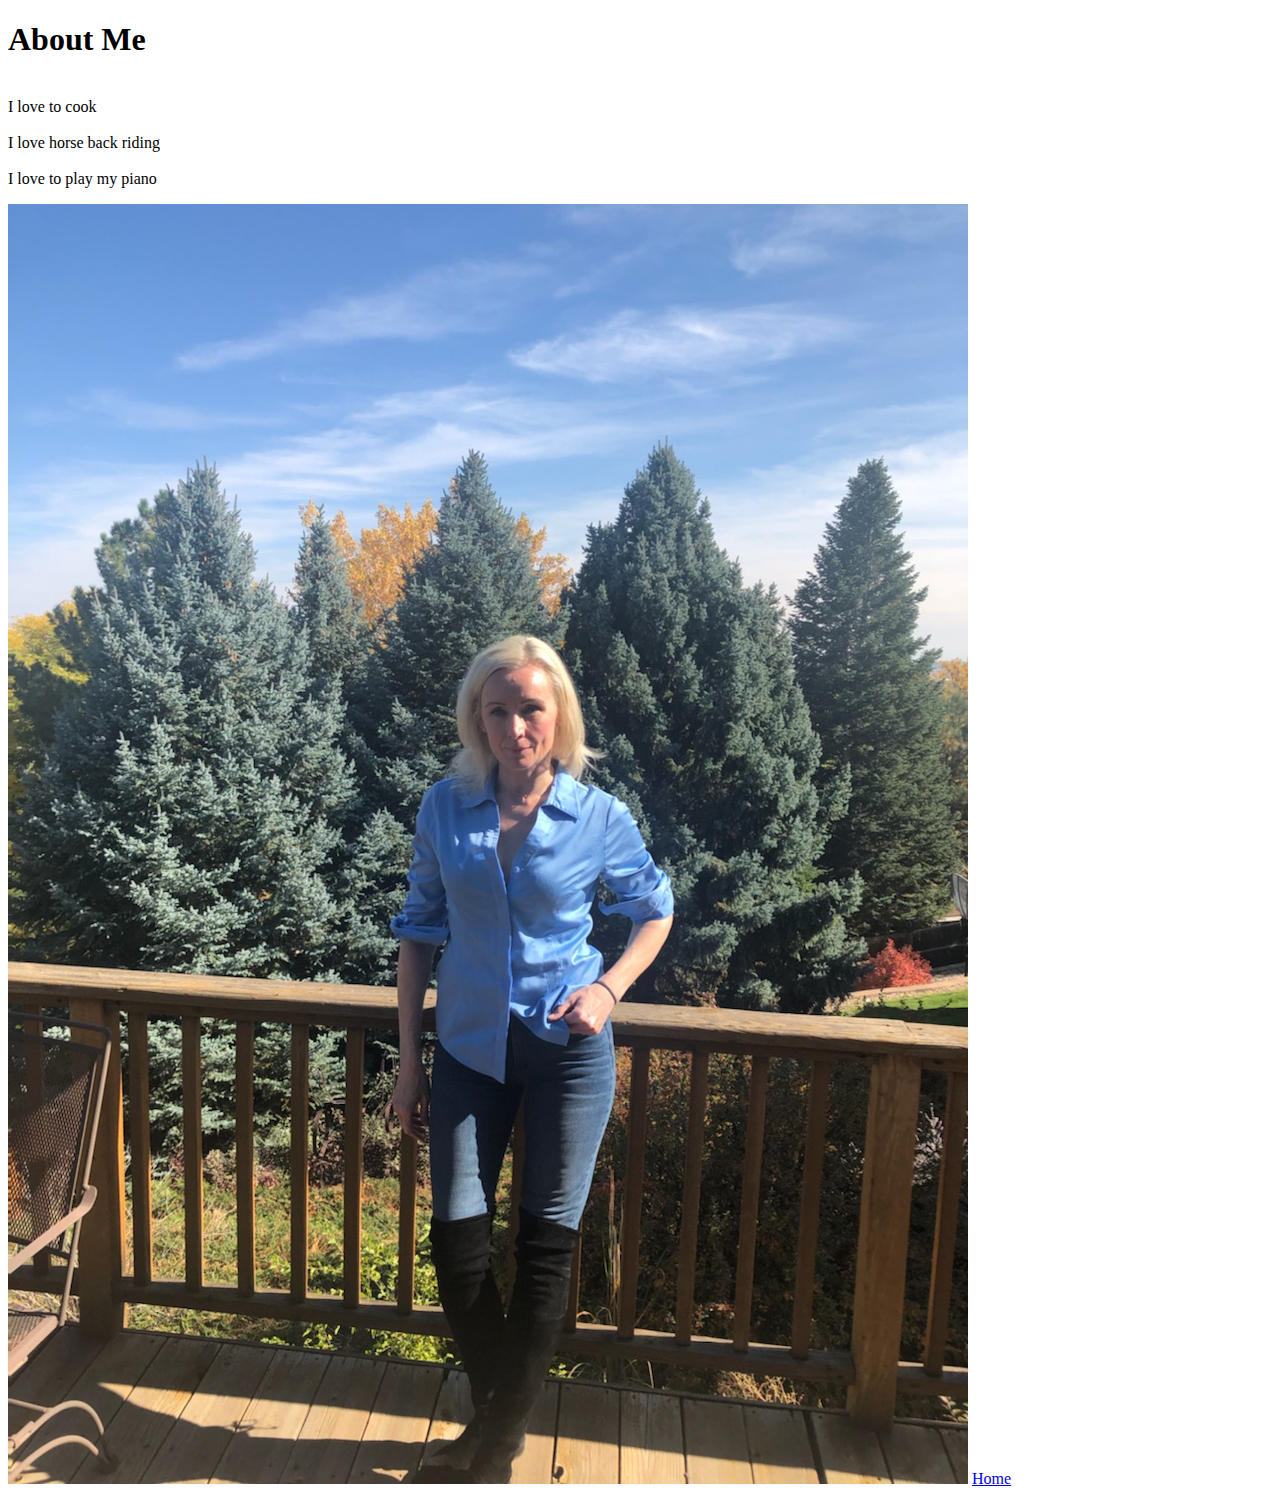
==== aboutme.html @ c3e2e7e3 "Update aboutme.html" ====
<!DOCTYPE html>
<html>
<H1>About Me</H1>
<p> 
    <br> I love to cook </br>
    <br> I love horse back riding </br>
    <br> I love to play my piano </br>
</p>
<img src="Pictures\Woods Photo.jpg"\200x400 alt="Woods" />
 <a href="index.html"> Home </a> 

</html>
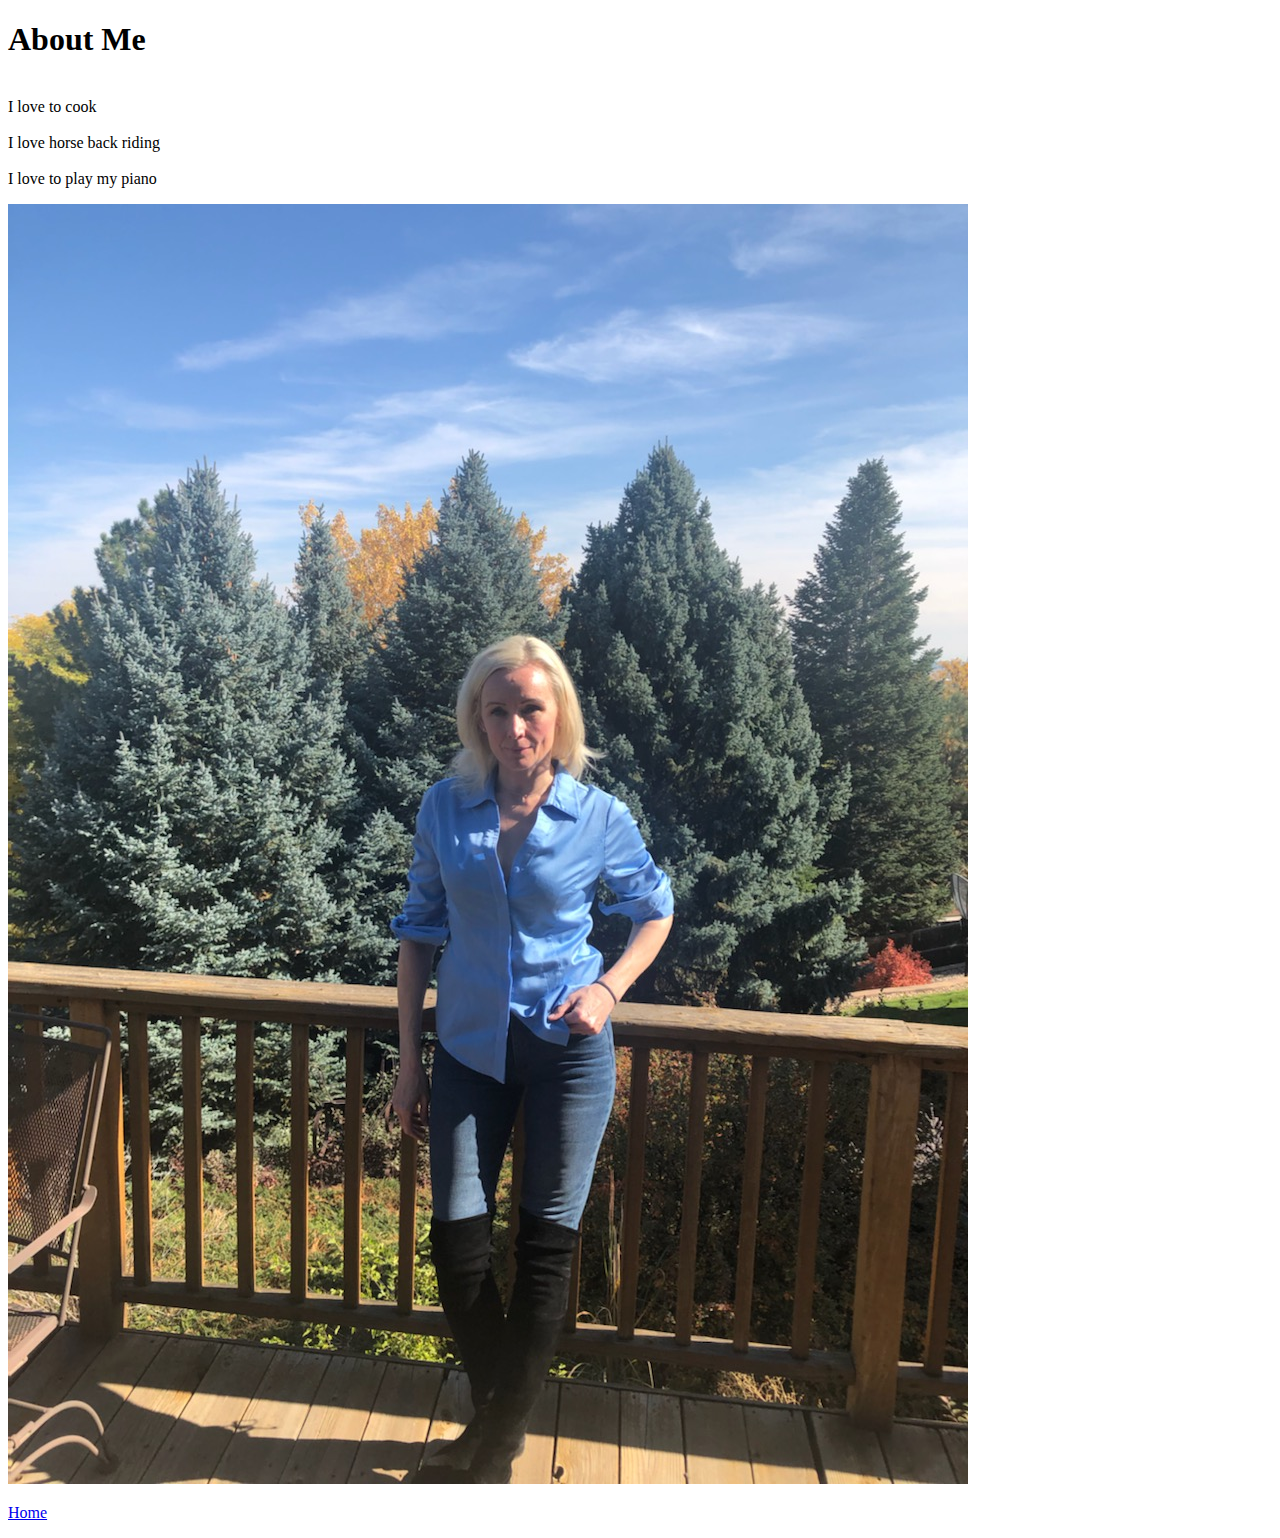
==== commit b0aecf75: "Update aboutme.html" ====
--- a/aboutme.html
+++ b/aboutme.html
@@ -7,6 +7,7 @@
     <br> I love to play my piano </br>
 </p>
 <img src="Pictures\Woods Photo.jpg"\200x400 alt="Woods" />
- <a href="index.html"> Home </a> 
-
+<p>
+<a href="index.html"> Home </a> 
+</p>
 </html>
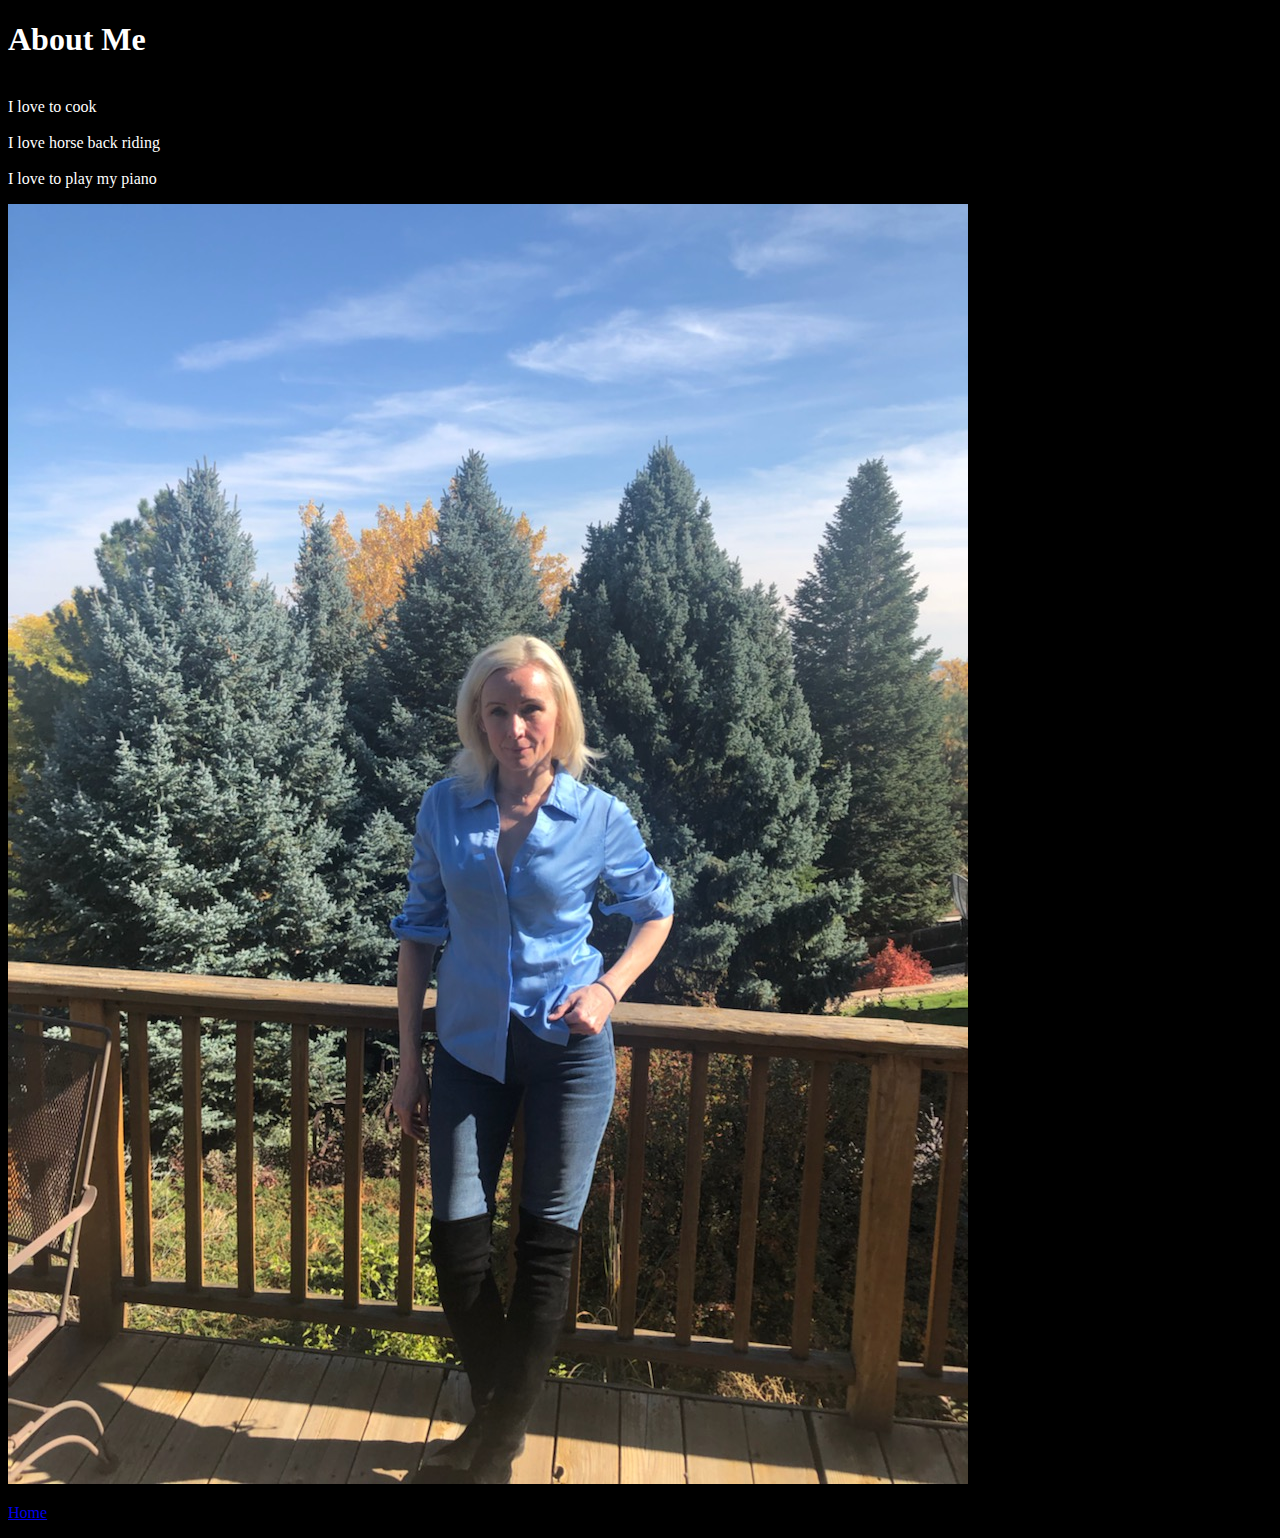
==== commit 7c96ff92: "Update aboutme.html" ====
--- a/aboutme.html
+++ b/aboutme.html
@@ -1,5 +1,11 @@
 <!DOCTYPE html>
 <html>
+     <head> 
+        <link 
+            rel="stylesheet"
+            href="./styles.css"
+        />
+    </head>
 <H1>About Me</H1>
 <p> 
     <br> I love to cook </br>
--- a/styles.css
+++ b/styles.css
@@ -0,0 +1,4 @@
+html{
+    background: black;
+    color: white
+    }
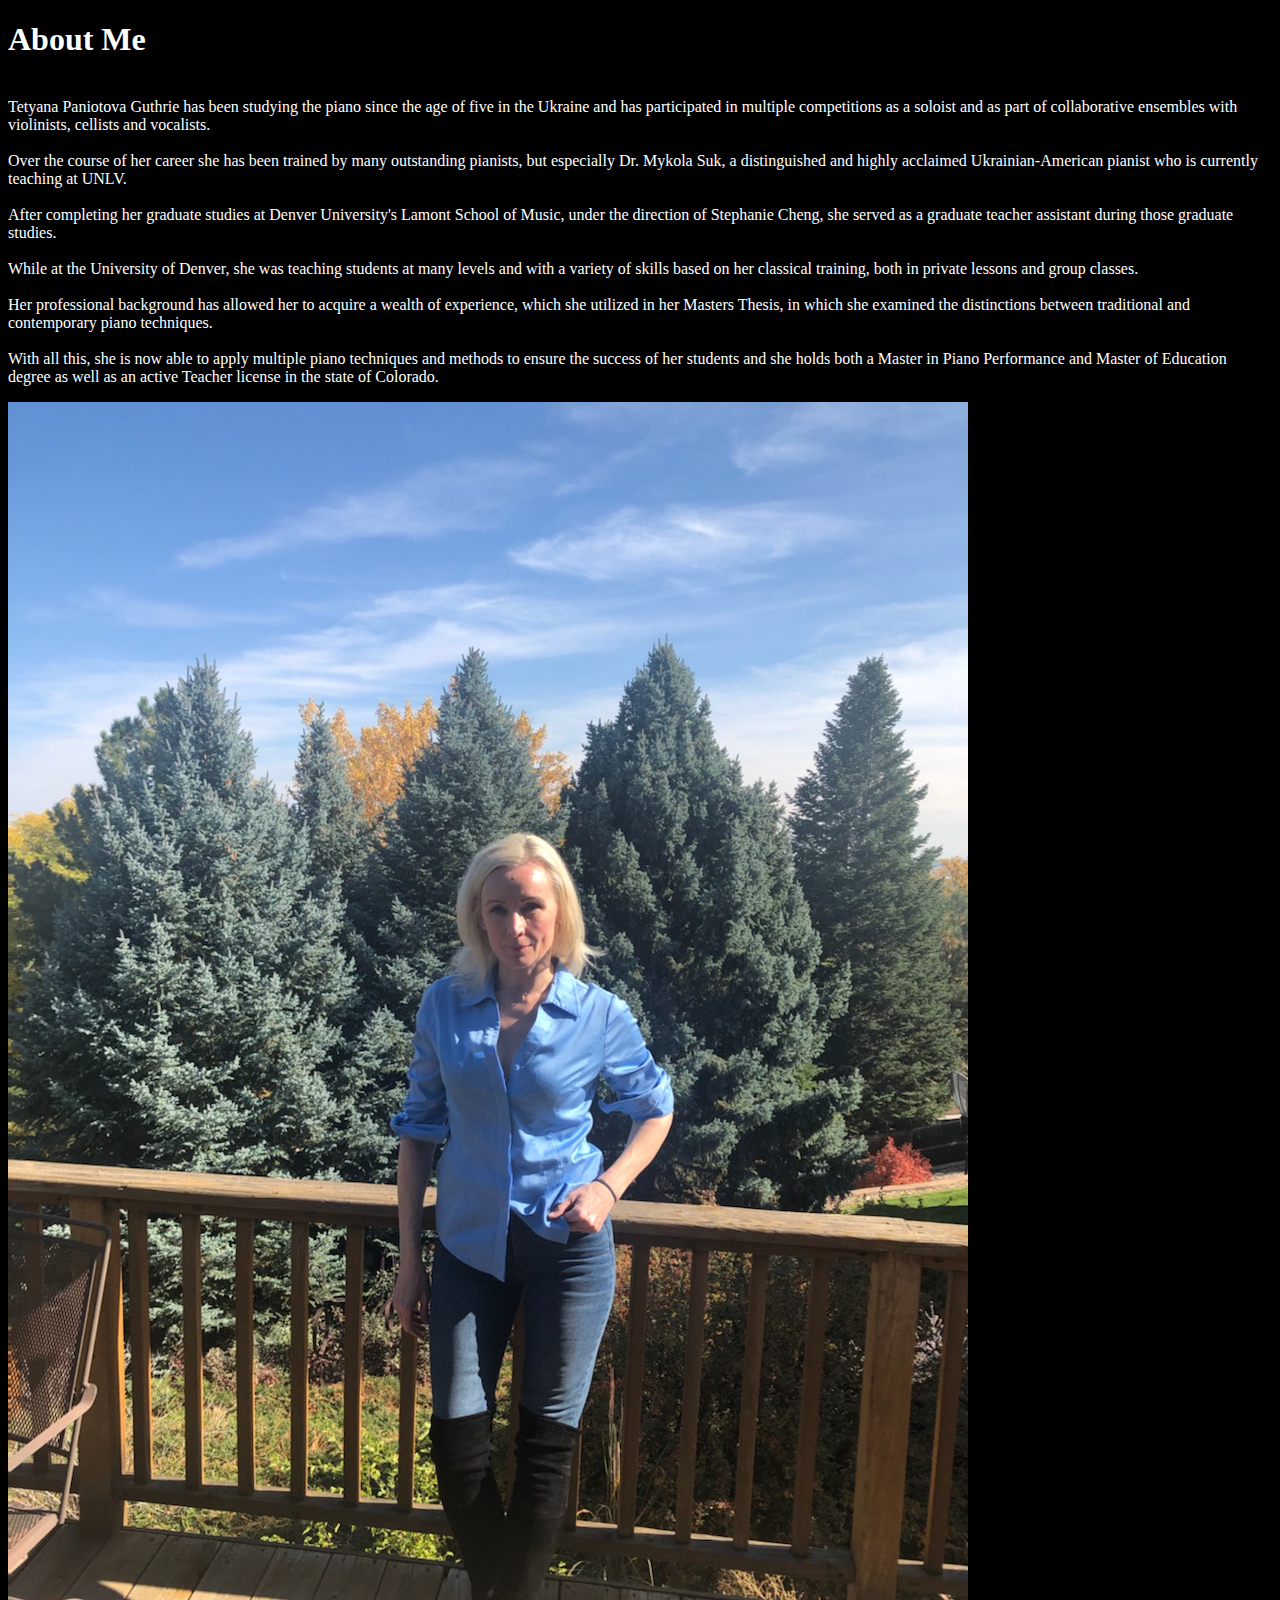
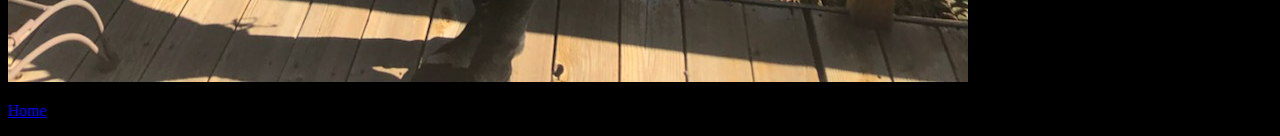
==== commit 3b94a6b3: "Update aboutme.html" ====
--- a/aboutme.html
+++ b/aboutme.html
@@ -8,9 +8,14 @@
     </head>
 <H1>About Me</H1>
 <p> 
-    <br> I love to cook </br>
-    <br> I love horse back riding </br>
-    <br> I love to play my piano </br>
+    <br> Tetyana Paniotova Guthrie has been studying the piano since the age of five in the Ukraine and has participated in multiple competitions as a soloist and as part of collaborative ensembles with violinists, cellists and vocalists. </br> 
+    <br> Over the course of her career she has been trained by many outstanding pianists, but especially Dr. Mykola Suk, a distinguished and highly acclaimed Ukrainian-American pianist who is currently teaching at UNLV.  </br>
+    <br> After completing her graduate studies at Denver University's Lamont School of Music, under the direction of Stephanie Cheng, she served as a graduate teacher assistant during those graduate studies. </br>
+    <br> While at the University of Denver, she was teaching students at many levels and with a variety of skills based on her classical training, both in private lessons and group classes. </br> 
+
+    <br> Her professional background has allowed her to acquire a wealth of experience, which she utilized in her Masters Thesis, in which she examined the distinctions between traditional and contemporary piano techniques. </br>  
+
+    <br> With all this, she is now able to apply multiple piano techniques and methods to ensure the success of her students and she holds both a Master in Piano Performance and Master of Education degree as well as an active Teacher license in the state of Colorado. </br>   
 </p>
 <img src="Pictures\Woods Photo.jpg"\200x400 alt="Woods" />
 <p>
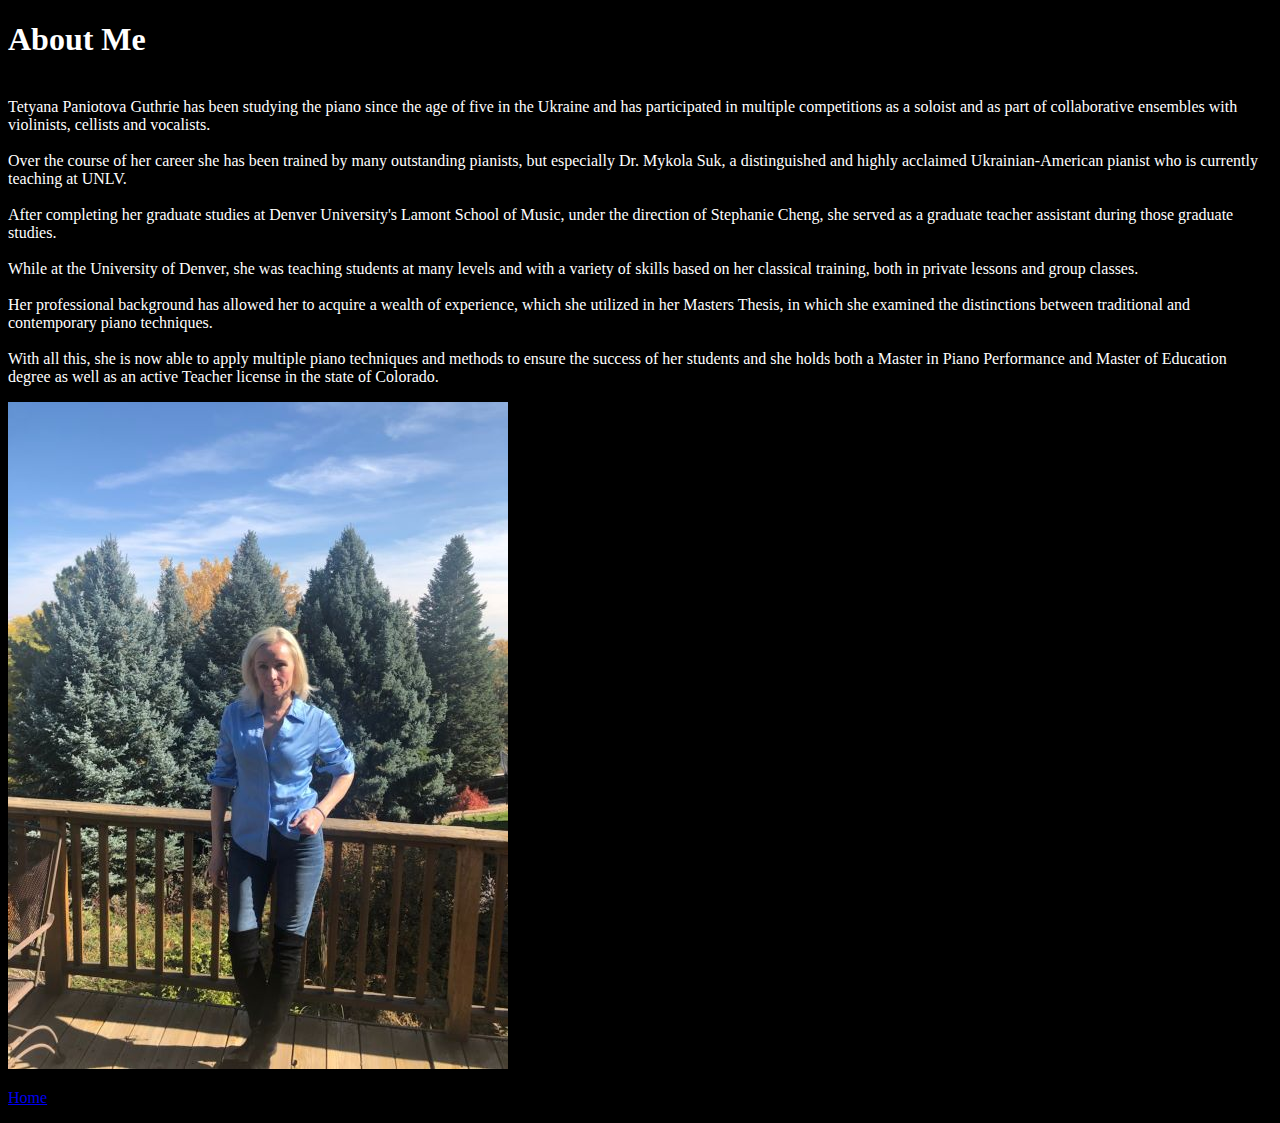
==== commit 5fb64023: "Update aboutme.html" ====
--- a/aboutme.html
+++ b/aboutme.html
@@ -12,9 +12,7 @@
     <br> Over the course of her career she has been trained by many outstanding pianists, but especially Dr. Mykola Suk, a distinguished and highly acclaimed Ukrainian-American pianist who is currently teaching at UNLV.  </br>
     <br> After completing her graduate studies at Denver University's Lamont School of Music, under the direction of Stephanie Cheng, she served as a graduate teacher assistant during those graduate studies. </br>
     <br> While at the University of Denver, she was teaching students at many levels and with a variety of skills based on her classical training, both in private lessons and group classes. </br> 
-
     <br> Her professional background has allowed her to acquire a wealth of experience, which she utilized in her Masters Thesis, in which she examined the distinctions between traditional and contemporary piano techniques. </br>  
-
     <br> With all this, she is now able to apply multiple piano techniques and methods to ensure the success of her students and she holds both a Master in Piano Performance and Master of Education degree as well as an active Teacher license in the state of Colorado. </br>   
 </p>
 <img src="Pictures\Woods Photo.jpg"\200x400 alt="Woods" />
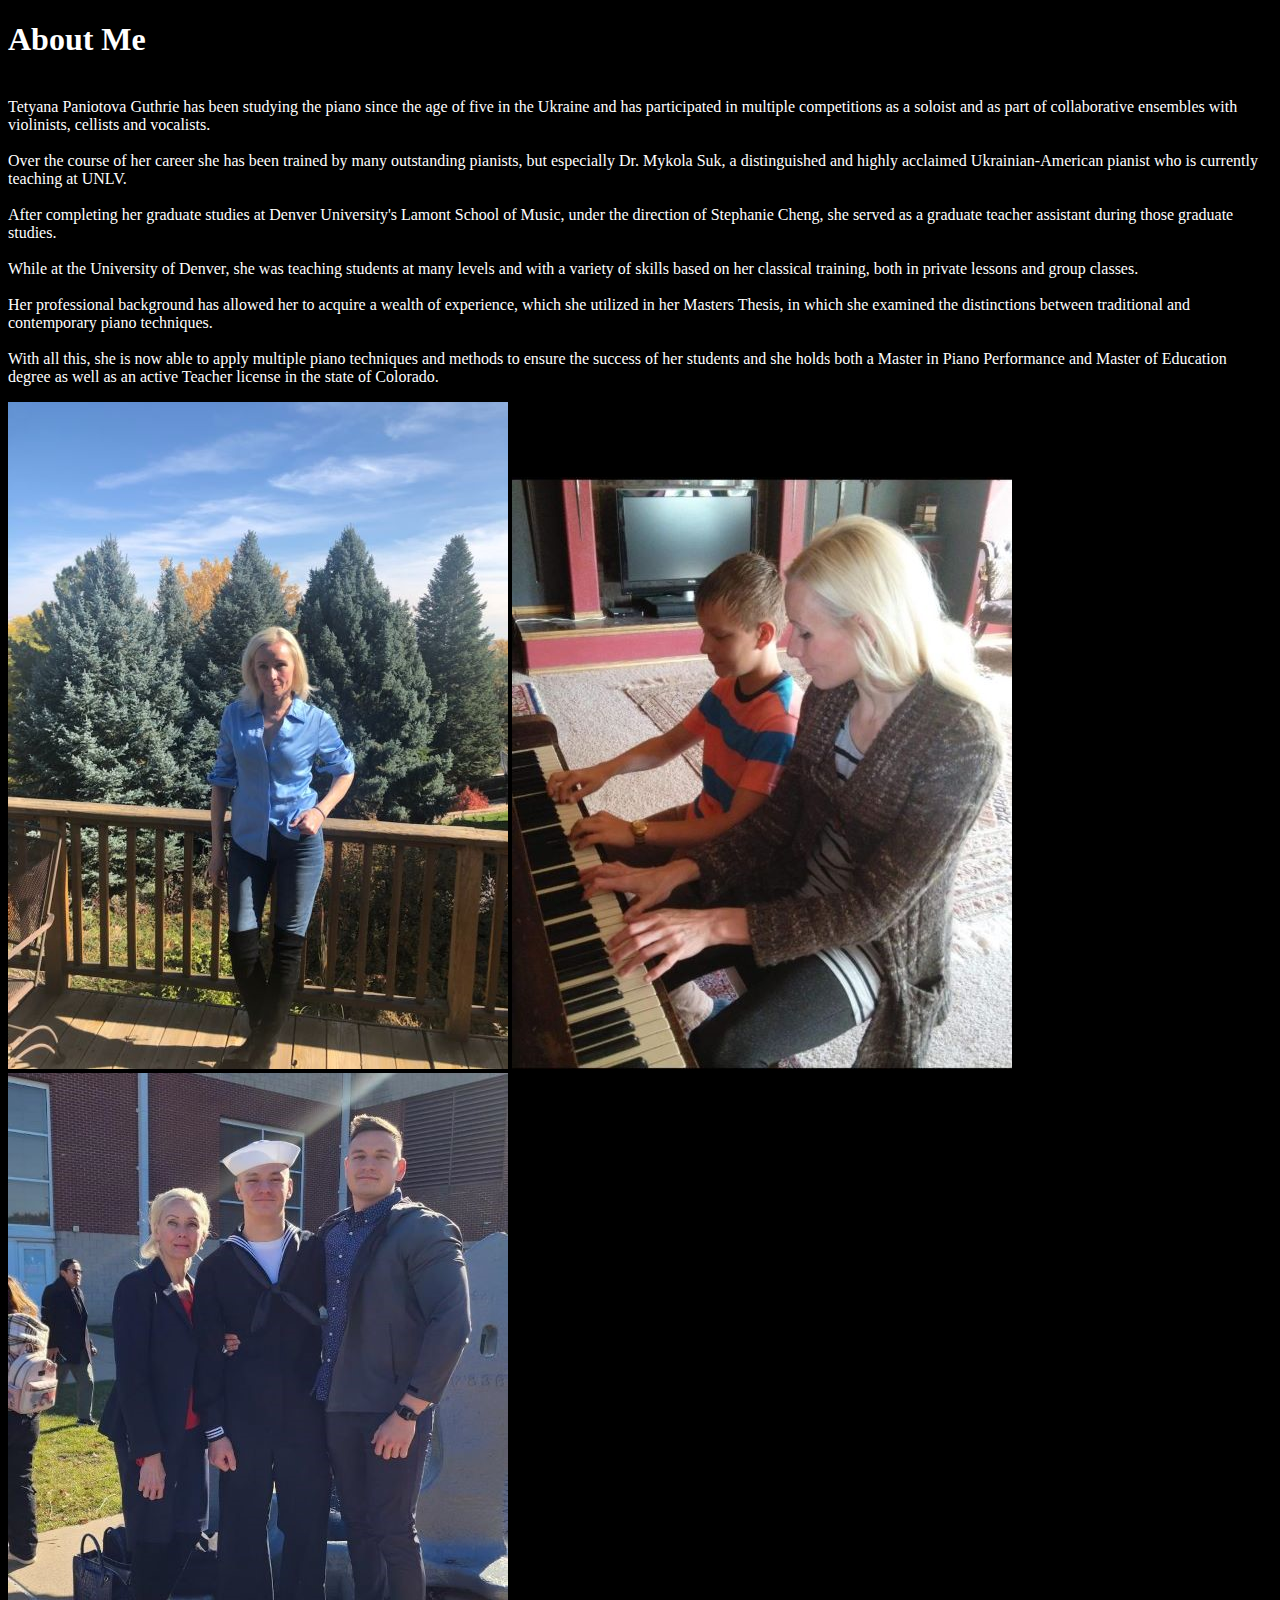
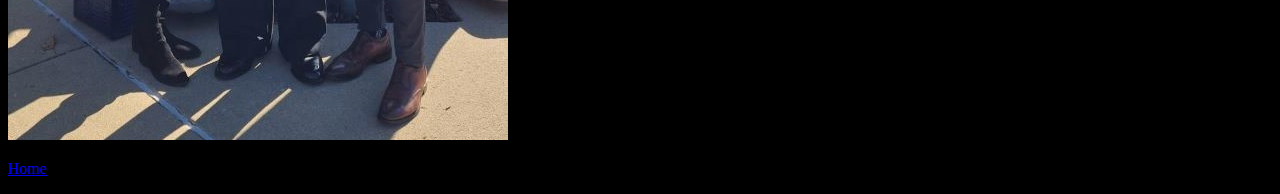
==== commit 91c52c75: "Update aboutme.html" ====
--- a/aboutme.html
+++ b/aboutme.html
@@ -15,7 +15,8 @@
     <br> Her professional background has allowed her to acquire a wealth of experience, which she utilized in her Masters Thesis, in which she examined the distinctions between traditional and contemporary piano techniques. </br>  
     <br> With all this, she is now able to apply multiple piano techniques and methods to ensure the success of her students and she holds both a Master in Piano Performance and Master of Education degree as well as an active Teacher license in the state of Colorado. </br>   
 </p>
-<img src="Pictures\Woods Photo.jpg"\200x400 alt="Woods" />
+<img src="Pictures\Woods Photo.jpg"\200x400 alt="Woods" /> <img src="Pictures\with her son.jpg"\200x400 alt="Picture with sons" /> <img src="Pictures\Son's 3.jpg"\200x400 alt="another picture with sons" /> 
+
 <p>
 <a href="index.html"> Home </a> 
 </p>
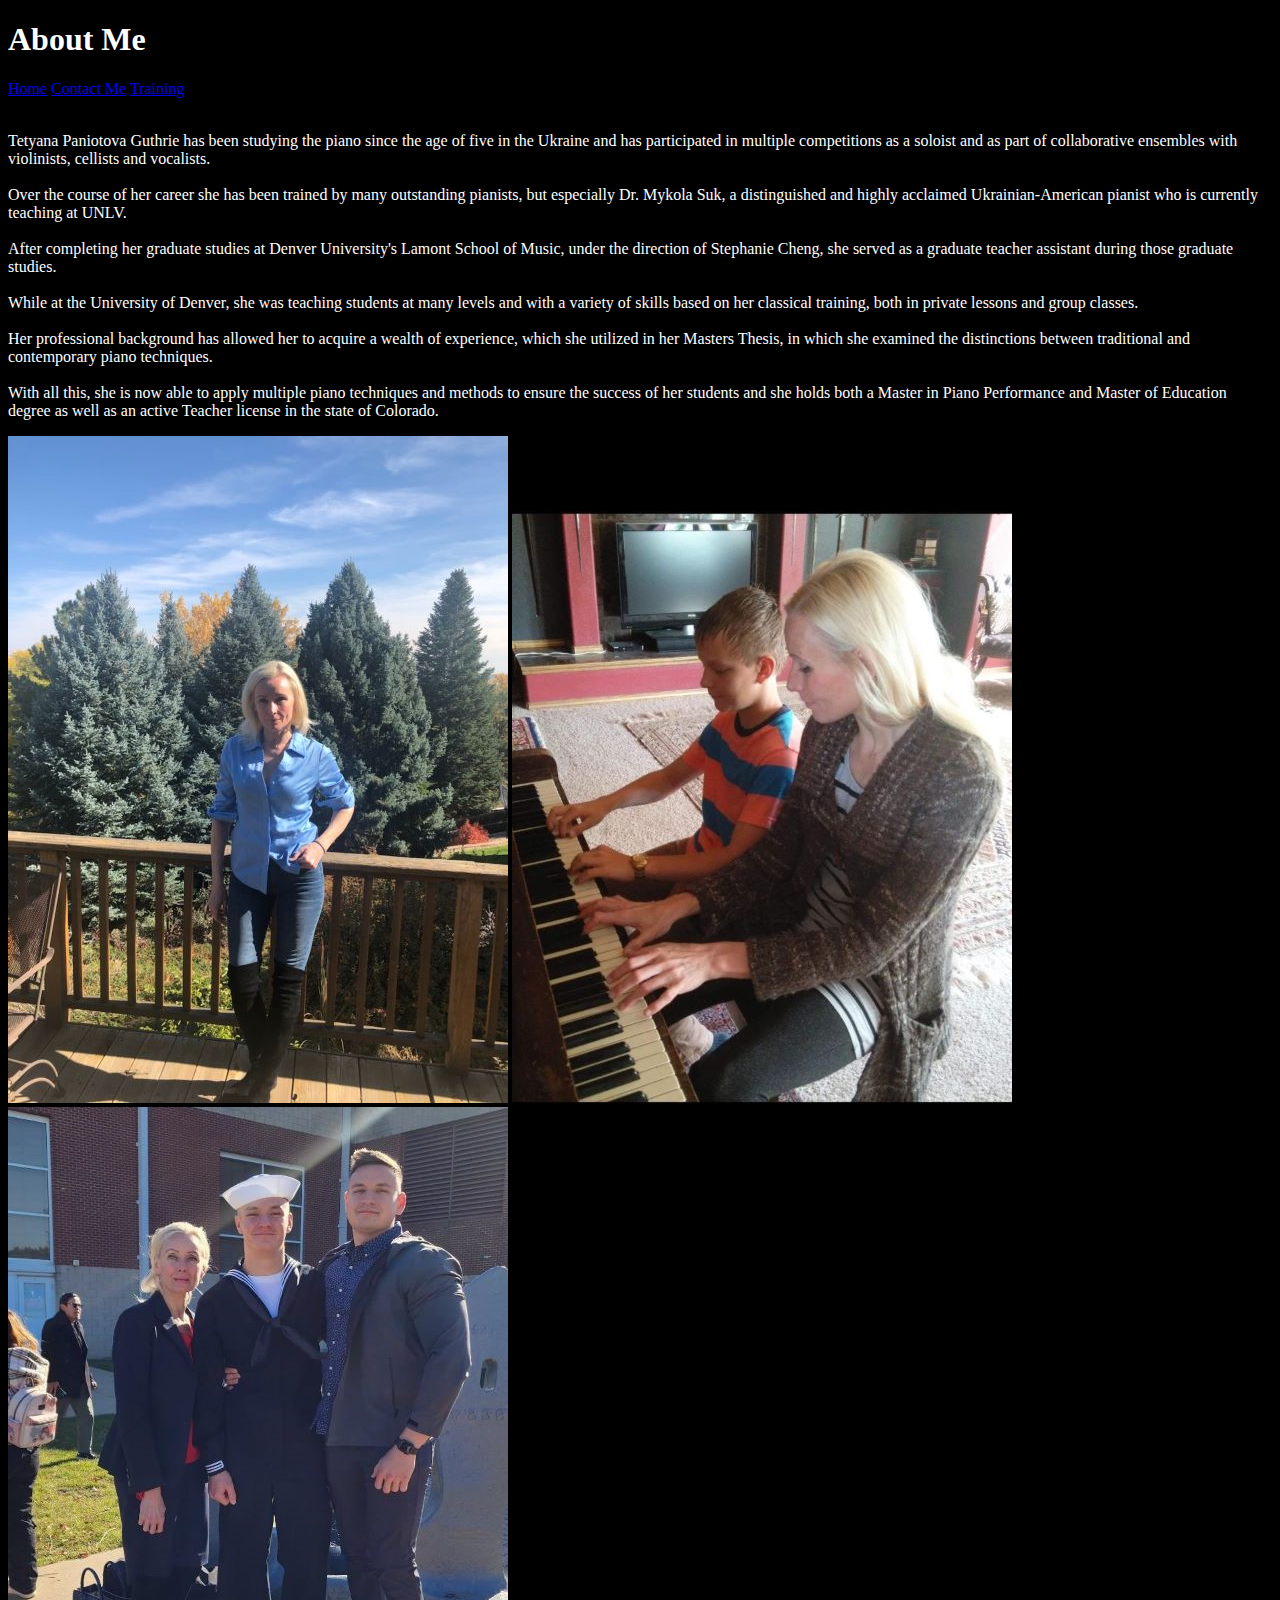
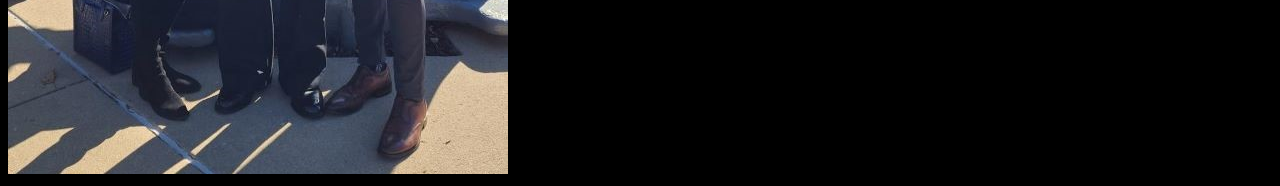
==== commit 73975ba0: "Update aboutme.html" ====
--- a/aboutme.html
+++ b/aboutme.html
@@ -7,6 +7,11 @@
         />
     </head>
 <H1>About Me</H1>
+ <div class="navbar"> 
+    <a href=index.html class="active">Home</a> 
+    <a href="Contact.html"> Contact Me</a> 
+    <a href="training.html"> Training</a>
+</div>
 <p> 
     <br> Tetyana Paniotova Guthrie has been studying the piano since the age of five in the Ukraine and has participated in multiple competitions as a soloist and as part of collaborative ensembles with violinists, cellists and vocalists. </br> 
     <br> Over the course of her career she has been trained by many outstanding pianists, but especially Dr. Mykola Suk, a distinguished and highly acclaimed Ukrainian-American pianist who is currently teaching at UNLV.  </br>
@@ -17,7 +22,4 @@
 </p>
 <img src="Pictures\Woods Photo.jpg"\200x400 alt="Woods" /> <img src="Pictures\with her son.jpg"\200x400 alt="Picture with sons" /> <img src="Pictures\Son's 3.jpg"\200x400 alt="another picture with sons" /> 
 
-<p>
-<a href="index.html"> Home </a> 
-</p>
 </html>
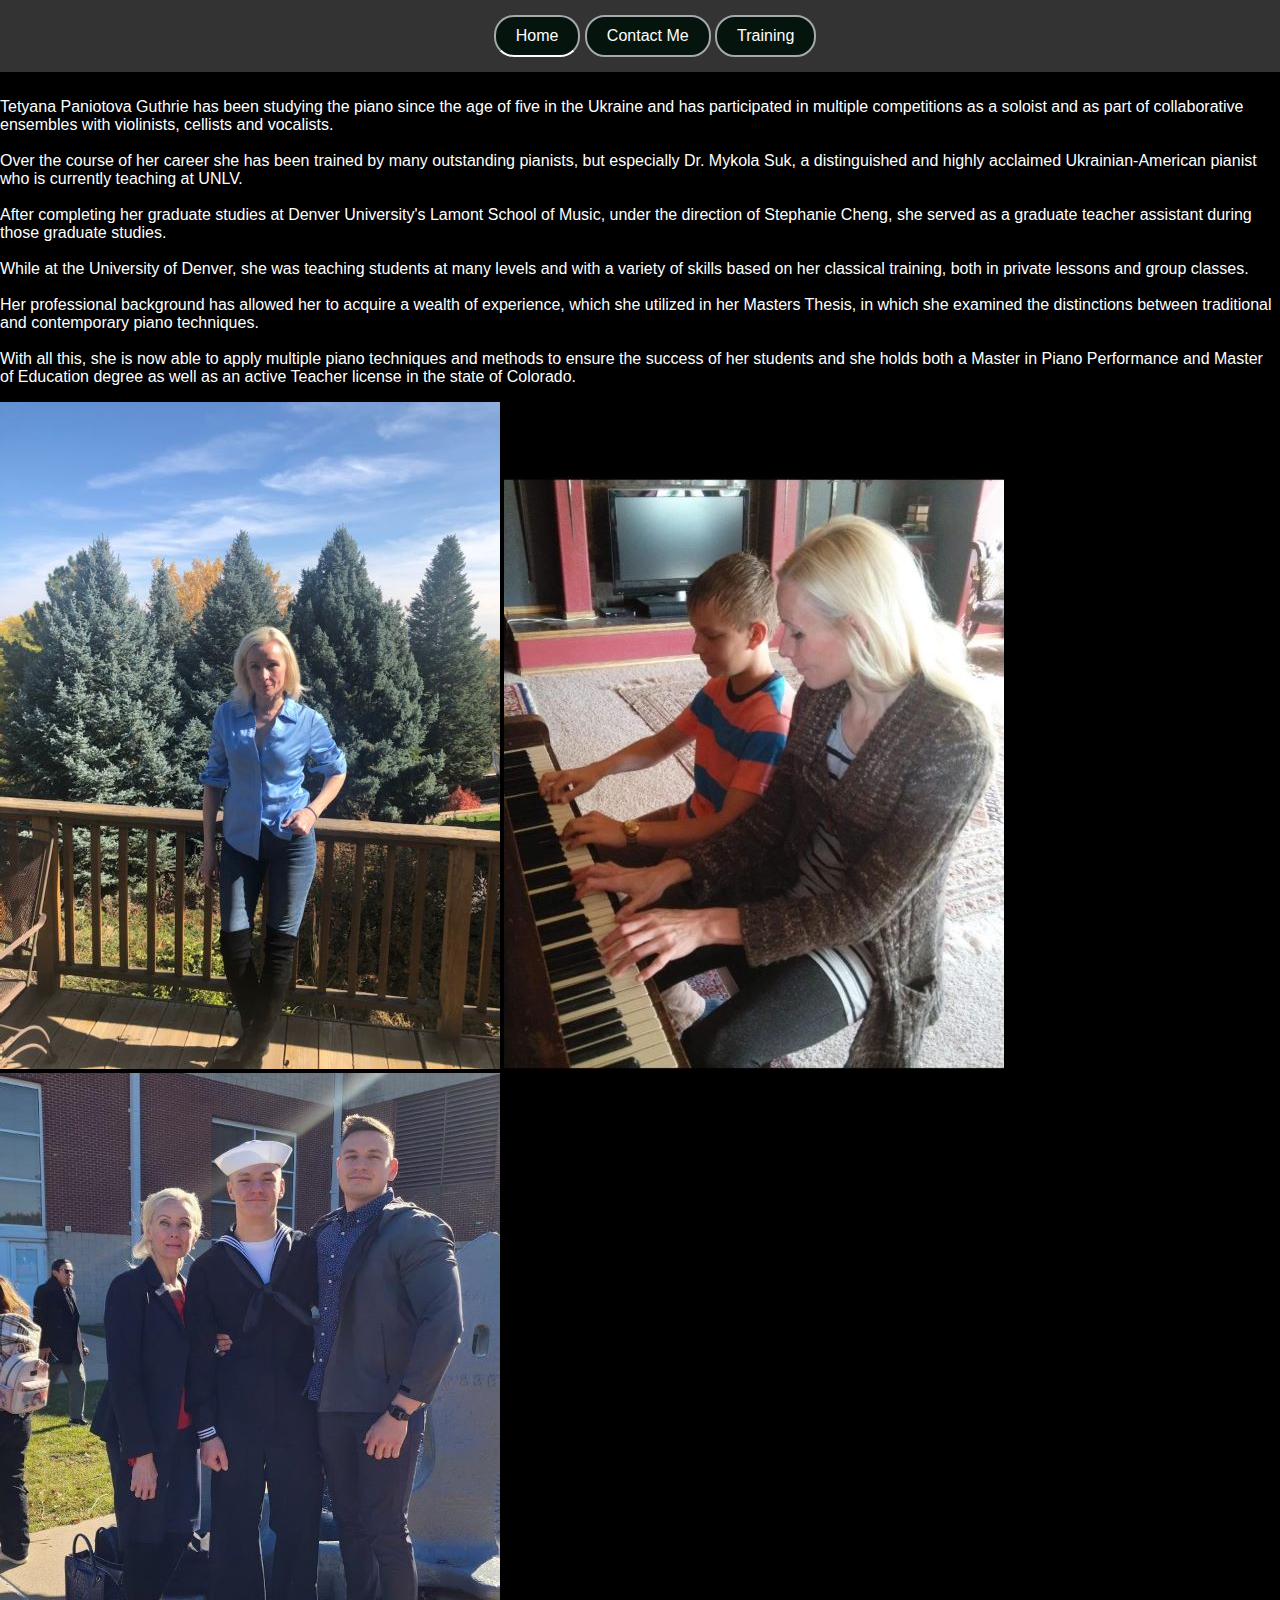
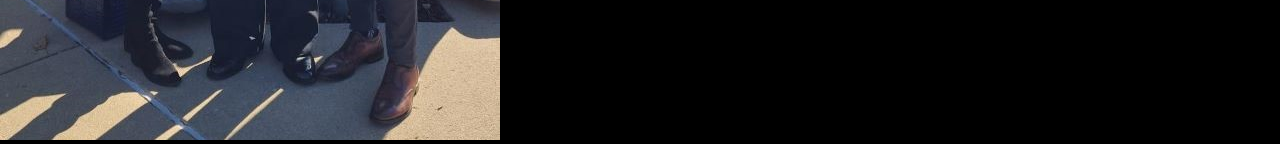
==== commit ad84767b: "Update aboutme.html" ====
--- a/aboutme.html
+++ b/aboutme.html
@@ -1,6 +1,67 @@
 <!DOCTYPE html>
 <html>
      <head> 
+             <style> 
+        body { 
+        margin: 0; 
+         font-family: Arial, sans-serif; 
+        }  
+
+          /* Left side with black background */ 
+          .left-side { 
+               background-color: black; 
+               width: 25%; 
+               height: 100vh; 
+               position: fixed; 
+               left: 0; 
+               top: 0;
+               color: white; /* Set text color to white */ 
+               padding: 80px;  
+                       } 
+
+           /* Right side with fixed image */ 
+            .right-side { 
+               width: 50%; 
+               margin-left: 50%; 
+               background-image:  <img src=Pictures\Pro-Photo 2.jpg /> 
+               background-size: cover; 
+               background-attachment: fixed; 
+               height: 50vh; 
+               padding-top: 80px;
+                        } 
+
+           /* Navigation bar at the top */ 
+           .navbar {
+               position: fixed; 
+               top: 0; 
+               width: 100%; 
+               background-color: #333; 
+               padding: 15px; 
+               z-index: 1; 
+               text-align: center; 
+                    } 
+
+           /* Navigation buttons */ 
+           .navbar a { 
+               display: inline-block; 
+               padding: 10px 20px; 
+               font-size: 16px; 
+               text-align: center; 
+               text-decoration: none; 
+               cursor: pointer; 
+               border: 2px solid #a5a9ac; /* Set the color of the outline */ 
+               border-radius: 20px; /* Set the border radius to make it round */ 
+               color: #060c10; /* Set the text color */ 
+               background-color: transparent; /* Set the background color to transparent */ 
+               transition: background-color 0.3s, color 0.3s; 
+               background-color: #05150e; /* Change the background color on hover */ 
+               color: #ffffff; /* Change the text color on hover */ 
+                    } 
+           /* Style for the active button */ 
+           .navbar a.active { 
+               border-bottom: 2px solid white; 
+           } 
+       </style> 
         <link 
             rel="stylesheet"
             href="./styles.css"
